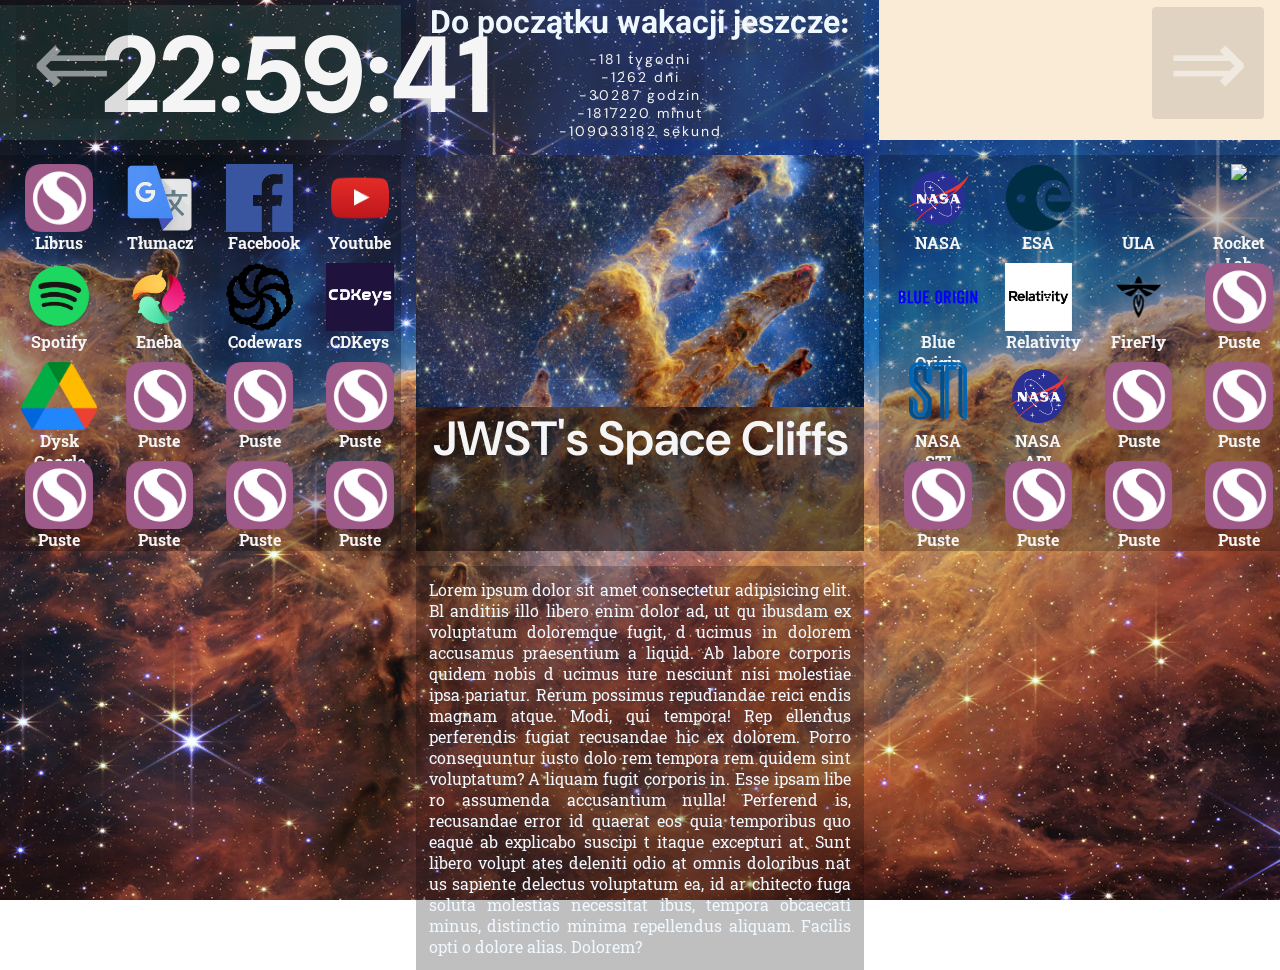
==== browserPage/index.html @ 017f933a "First publish" ====
<!DOCTYPE html>
<html>
    <head>
        <meta charset="utf8"> 
        <link rel="stylesheet"  href="styles.css">
        <link rel="stylesheet"  href="firstCart.css">
        <title>Nowa karta</title>
        <meta name="viewport" content="width=device-width, initial-scale=1.0">  
        <script src="app.js" defer></script>
        <link rel="preconnect" href="https://fonts.googleapis.com">
        <link rel="preconnect" href="https://fonts.gstatic.com" crossorigin>
        <link href="https://fonts.googleapis.com/css2?family=DM+Sans:ital,wght@0,400;1,700&family=Roboto+Slab&family=Vazirmatn&display=swap" rel="stylesheet">
    </head>
    <body onload="startTime(), holidayCounter()">
        <div class="carousel" data-carousel>
            <button class="carousel-button prev" data-carousel-button="prev">&#8656;</button>
            <button class="carousel-button next" data-carousel-button="next">&#8658;</button>
            <div data-slides>
                <div class="slide" data-active>
                    <div class="mainContainer">

                        <div class="apod">
                            <img class="imageItself" src="zdjecia/pillarsOfCreation.jpg">
                            <div class="apodTitle">JWST's Space Cliffs</div>
                        </div>

                        <div class="apodEXPL">
                            <div class="apodExplanation">Lorem ipsum dolor
                            sit amet consectetur adipisicing elit. Bl
                            anditiis illo libero enim dolor ad, ut qu
                            ibusdam ex voluptatum doloremque fugit, d
                            ucimus in dolorem accusamus praesentium a
                            liquid. Ab labore corporis quidem nobis d
                            ucimus iure nesciunt nisi molestiae ipsa 
                            pariatur. Rerum possimus repudiandae reici
                            endis magnam atque. Modi, qui tempora! Rep
                            ellendus perferendis fugiat recusandae hic
                             ex dolorem. Porro consequuntur iusto dolo
                             rem tempora rem quidem sint voluptatum? A
                             liquam fugit corporis in. Esse ipsam libe
                             ro assumenda accusantium nulla! Perferend
                             is, recusandae error id quaerat eos quia 
                             temporibus quo eaque ab explicabo suscipi
                             t itaque excepturi at. Sunt libero volupt
                             ates deleniti odio at omnis doloribus nat
                             us sapiente delectus voluptatum ea, id ar
                             chitecto fuga soluta molestias necessitat
                             ibus, tempora obcaecati minus, distinctio
                              minima repellendus aliquam. Facilis opti
                              o dolore alias. Dolorem?
                           </div>
                        </div>


                        <div class="holidays">
                            <h1 class="holidaysHeader">Do początku wakacji jeszcze:</h1>
                            <div id="holidayCounter">
                                <span class="holidayCounterDigits" id="weeksCounter"></span><br>
                                <span class="holidayCounterDigits" id="daysCounter"></span><br>
                                <span class="holidayCounterDigits" id="hoursCounter"></span><br>
                                <span class="holidayCounterDigits" id="minutesCounter"></span><br>
                                <span class="holidayCounterDigits" id="secondsCounter"></span><br>
                            </div>
                            
                        </div>
                        <div class="time">
                            <div class="clock"><h2 id="timeDisplay"></h2></div>
                        </div>
                        <div class="prawo"></div>
                        <div class="tabs">
                            <a class="tab" href="https://portal.librus.pl"><img class="iconImage"src="zdjecia/librusIcon.png"><h3>Librus</h3></a>
                            <a class="tab" href="https://translate.google.pl/?hl=pl"><img class="iconImage"src="zdjecia/googleTranslateIcon.png"><h3>Tłumacz</h3></a>
                            <a class="tab" href="https://www.facebook.com/"><img class="iconImage"src="zdjecia/facebookIcon.png"><h3>Facebook</h3></a>
                            <a class="tab" href="https://www.youtube.com/"><img class="iconImage"src="zdjecia/youtubeIcon.png"><h3>Youtube</h3></a>
                            <a class="tab" href="https://open.spotify.com/"><img class="iconImage"src="zdjecia/spotifyIcon.png"><h3>Spotify</h3></a>
                            <a class="tab" href="https://www.eneba.com/pl/"><img class="iconImage"src="zdjecia/enebaIcon.png"><h3>Eneba</h3></a>
                            <a class="tab" href="https://www.codewars.com/dashboard"><img class="iconImage"src="zdjecia/codewarsIcon.png"><h3>Codewars</h3></a>
                            <a class="tab" href="https://www.frontendmentor.io"><img class="iconImage"src="zdjecia/cdkeysIcon.png"><h3>CDKeys</h3></a>
                            <a class="tab" href="https://drive.google.com/drive/my-drive"><img class="iconImage"src="zdjecia/googleDriveIcon.png"><h3>Dysk Google</h3></a>
                            <a class="tab" href=""><img class="iconImage"src="zdjecia/librusIcon.png"><h3>Puste </h3></a>
                            <a class="tab" href=""><img class="iconImage"src="zdjecia/librusIcon.png"><h3>Puste</h3></a>
                            <a class="tab" href=""><img class="iconImage"src="zdjecia/librusIcon.png"><h3>Puste</h3></a>
                            <a class="tab" href=""><img class="iconImage"src="zdjecia/librusIcon.png"><h3>Puste</h3></a>
                            <a class="tab" href=""><img class="iconImage"src="zdjecia/librusIcon.png"><h3>Puste</h3></a>
                            <a class="tab" href=""><img class="iconImage"src="zdjecia/librusIcon.png"><h3>Puste</h3></a>
                            <a class="tab" href=""><img class="iconImage"src="zdjecia/librusIcon.png"><h3>Puste</h3></a>
                        </div>
                        
                        
                        <div class="spaceTabs">
                            <a class="tab" href="https://www.nasa.gov/"><img class="iconImage"src="zdjecia/nasaIcon.png"><h3>NASA</h3></a>
                            <a class="tab" href="https://www.esa.int/"><img class="iconImage"src="zdjecia/esaIcon.png"><h3>ESA</h3></a>
                            <a class="tab" href="https://www.ulalaunch.com/"><img class="iconImage"src="zdjecia/ULAIcon.png"><h3>ULA</h3></a>
                            <a class="tab" href="https://www.rocketlabusa.com/"><img class="iconImage"src=zdjecia/RocketLabIcon.png><h3>Rocket Lab</h3></a>
                            <a class="tab" href="https://www.blueorigin.com/"><img class="iconImage"src="zdjecia/blueOriginIcon.png"><h3>Blue Origin</h3></a>
                            <a class="tab" href="https://www.relativityspace.com/"><img class="iconImage"src="zdjecia/relativitySpaceIcon.png"><h3>Relativity</h3></a>
                            <a class="tab" href="https://firefly.com/"><img class="iconImage"src="zdjecia/fireflyIcon.png"><h3>FireFly</h3></a>
                            <a class="tab" href=""><img class="iconImage"src="zdjecia/librusIcon.png"><h3>Puste</h3></a>
                            <a class="tab" href="https://ntrs.nasa.gov"><img class="iconImage"src="zdjecia/stiIcon.png"><h3>NASA STI</h3></a>
                            <a class="tab" href="https://api.nasa.gov/"><img class="iconImage"src="zdjecia/nasaIcon.png"><h3>NASA API </h3></a>
                            <a class="tab" href=""><img class="iconImage"src="zdjecia/librusIcon.png"><h3>Puste</h3></a>
                            <a class="tab" href=""><img class="iconImage"src="zdjecia/librusIcon.png"><h3>Puste</h3></a>
                            <a class="tab" href=""><img class="iconImage"src="zdjecia/librusIcon.png"><h3>Puste</h3></a>
                            <a class="tab" href=""><img class="iconImage"src="zdjecia/librusIcon.png"><h3>Puste</h3></a>
                            <a class="tab" href=""><img class="iconImage"src="zdjecia/librusIcon.png"><h3>Puste</h3></a>
                            <a class="tab" href=""><img class="iconImage"src="zdjecia/librusIcon.png"><h3>Puste</h3></a>
                        </div>
                    </div>
                </div>












                <div class="slide">merkury</div>
                <div class="slide">wenus  </div>
                <div class="slide">ziemia </div>
            </div>
        </div>
    </body>
   
</html>
---- browserPage/styles.css ----
body, ul, a, h1,h2,h3,h4,h5,h6, li{
    margin:0;
    padding: 0;

}

body{
    font-size: 16px
}

#fonts{
    font-family: 'DM Sans', sans-serif;
    font-family: 'Roboto Slab', serif;
    font-family: 'Vazirmatn', sans-serif;
}
.carousel {
    width: 100vw;
    height: 100vh;
    position: relative;
  }
  
  
  
  .slide {
    position: absolute;
    inset: 0;
    opacity: 0;
    transition: 200ms opacity ease-in-out;
    transition-delay: 200ms;
    color: black;
  }
 
  .slide[data-active] {
    opacity: 1;
    z-index: 1;
    transition-delay: 0ms;
  }
  

  .carousel-button {
    position: absolute;
    z-index: 2;
    background: none;
    border: none;
    font-size: 6rem;
    top: 7%;
    transform: translateY(-50%);
    color: rgba(255, 255, 255, .5);
    cursor: pointer;
    border-radius: .25rem;
    padding: 0 1rem;
    background-color: rgba(0, 0, 0, .1);
  }
  
  .carousel-button:hover,
  .carousel-button:focus {
    color: white;
    background-color: rgba(0, 0, 0, .2);
  }
  
  .carousel-button:focus {
    outline: 1px solid black;
  }
  
  .carousel-button.prev {
    left: 1rem;
  }
  
  .carousel-button.next {
    right: 1rem;
  }
---- browserPage/firstCart.css ----
.mainContainer {
    width: 100vw;
    height: 100vh;
    background-color: #333;
    background-image: url(zdjecia/jwstSpaceCliffs.png);
    background-repeat:no-repeat;
    -webkit-background-size:cover;
    -moz-background-size:cover;
    -o-background-size:cover;
    background-size:cover;
    background-position:center center;
    display: grid; 
    grid-template-columns: 1fr 1fr 1fr; 
    grid-template-rows: 0.4fr 1.2fr 1.2fr; 
    gap: 15px 15px; 
    grid-template-areas: 
      "time holidays prawo"
      "tabs apod spaceTabs"
      ". apodEXPL ."; 
    }





.prawo { grid-area: prawo; }



.apod{
    grid-area: apod;
    display: flex;
    flex-direction: column;
}



.imageItself{
    width: 35vw;
    height: fit-content;
}
.apodTitle{
    background-color: rgba(0, 0, 0, 0.5);
    color: whitesmoke;
    flex-grow: 1;
    font-size: 3rem;
    font-family: 'DM Sans', sans-serif;
    font-weight: 600;
    text-align: center;

}
.apodExplanation{
    font-family:  'Roboto Slab', serif;
    color: aliceblue;
    text-align: justify;
    padding: 1vw;
    font-size: 1rem;
}
.clock{
    width: 20vw;
    height: 15vh;
    background-color: rgba(127, 255, 212, 0.1);
    font-size: 72px;
    font-family: 'DM Sans', sans-serif;
    align-self: flex-end;
    justify-self: flex-end;
    flex-grow: 1;
    color: whitesmoke;
}
#timeDisplay{
    margin-left: 8vw;
}
.time{
    grid-area: time;
    display: flex;

}

.prawo{
    background-color: antiquewhite;
}


.apodEXPL{
    grid-area: apodEXPL;
    background-color: rgba(0, 0, 0, 0.25);

}



.tabs{
    grid-area: tabs;
    background-color: rgba(0, 0, 0, 0.25);
    display: grid;
    grid-template-columns: 1fr 1fr 1fr 1fr ; 
    grid-template-rows: 1fr 1fr 1fr 1fr ;
    grid-template-areas: 
    "tab tab tab tab"
    "tab tab tab tab"
    "tab tab tab tab"
    "tab tab tab tab";
    height: auto;
    
    
}


.tab{
   
    width: 5vw;
    height: 7.5vh;
    border-radius: 20%;
    margin: 1vh 1vh 2.5vh 3vh;
    display: flex;
    flex-direction: column;
    text-decoration: none;
    font-family: 'Roboto Slab' ,sans-serif;
    position:relative;
}
.iconImage{
    align-self: center;
    justify-self: center;
    width: auto;
    height: inherit;
    position: fixed;
    overflow: hidden;

}
.tab h3{
    font-size: 16px;
    text-align: center;
    margin-top: 7.5vh;
    color:whitesmoke;
}

.holidays {
    background-color: rgba(68, 68, 68, 0.25);
    grid-area: holidays;
    text-align: center;
}

#holidayCounter{
    color: whitesmoke;


}



.holidayCounterDigits{
    font-size: 14px;
    font-family: 'DM Sans',"sans-serif";
    letter-spacing: 2px;


}


.holidaysHeader{
   font-family: 'Vazirmatn', sans-serif;
    color: aliceblue;
}



.spaceTabs{
    grid-area: spaceTabs;
    background-color: rgb(0, 0, 0, 0.25);
    display: grid;
    grid-template-columns: 1fr 1fr 1fr 1fr ; 
    grid-template-rows: 1fr 1fr 1fr 1fr ;
    grid-template-areas: 
    "tab tab tab tab"
    "tab tab tab tab"
    "tab tab tab tab"
    "tab tab tab tab";
    height: auto;
}
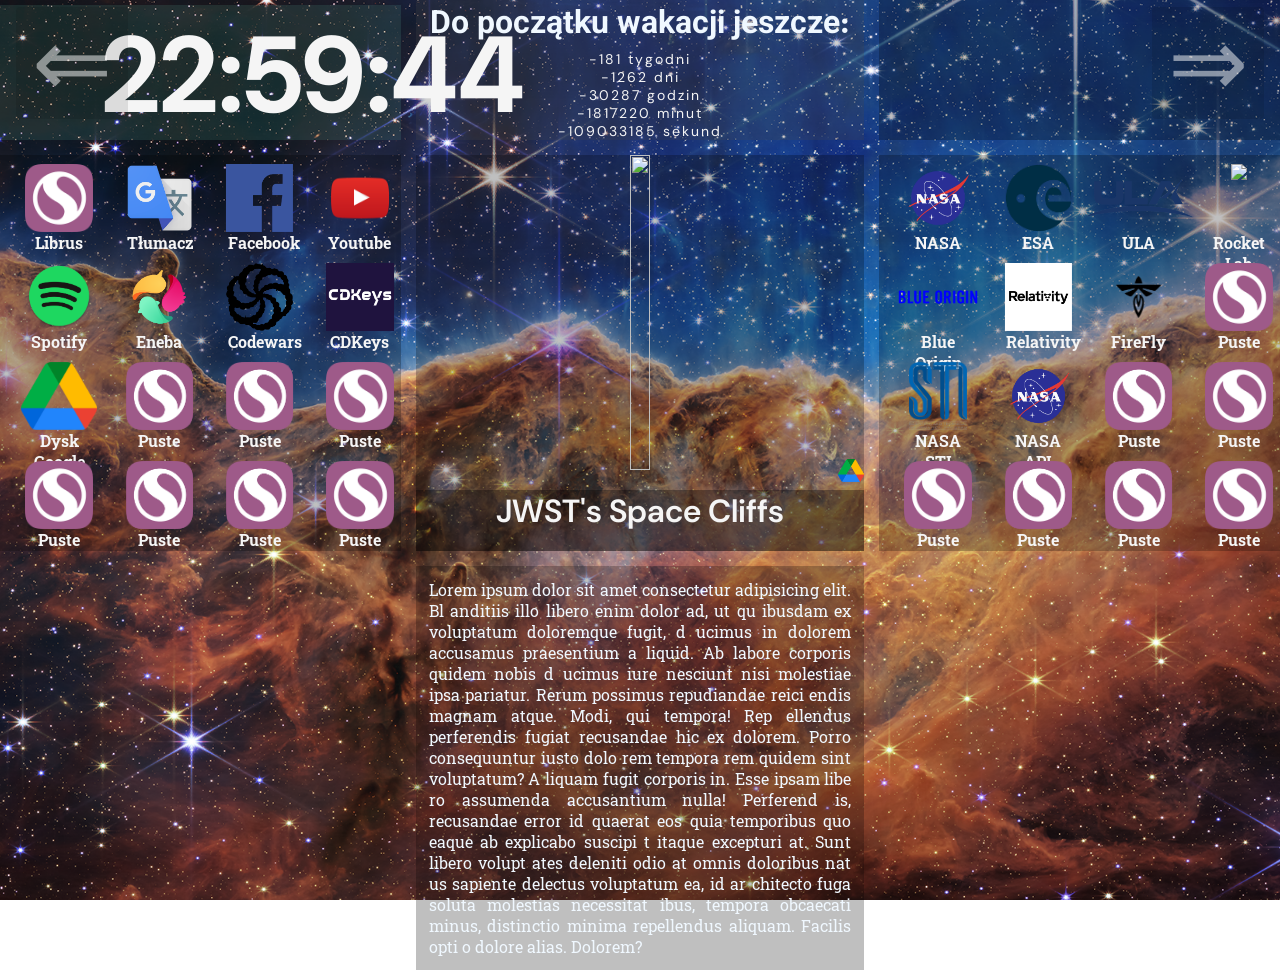
==== commit 62c3036e: "Add files via upload" ====
--- a/browserPage/index.html
+++ b/browserPage/index.html
@@ -1,129 +1,132 @@
-<!DOCTYPE html>
-<html>
-    <head>
-        <meta charset="utf8"> 
-        <link rel="stylesheet"  href="styles.css">
-        <link rel="stylesheet"  href="firstCart.css">
-        <title>Nowa karta</title>
-        <meta name="viewport" content="width=device-width, initial-scale=1.0">  
-        <script src="app.js" defer></script>
-        <link rel="preconnect" href="https://fonts.googleapis.com">
-        <link rel="preconnect" href="https://fonts.gstatic.com" crossorigin>
-        <link href="https://fonts.googleapis.com/css2?family=DM+Sans:ital,wght@0,400;1,700&family=Roboto+Slab&family=Vazirmatn&display=swap" rel="stylesheet">
-    </head>
-    <body onload="startTime(), holidayCounter()">
-        <div class="carousel" data-carousel>
-            <button class="carousel-button prev" data-carousel-button="prev">&#8656;</button>
-            <button class="carousel-button next" data-carousel-button="next">&#8658;</button>
-            <div data-slides>
-                <div class="slide" data-active>
-                    <div class="mainContainer">
-
-                        <div class="apod">
-                            <img class="imageItself" src="zdjecia/pillarsOfCreation.jpg">
-                            <div class="apodTitle">JWST's Space Cliffs</div>
-                        </div>
-
-                        <div class="apodEXPL">
-                            <div class="apodExplanation">Lorem ipsum dolor
-                            sit amet consectetur adipisicing elit. Bl
-                            anditiis illo libero enim dolor ad, ut qu
-                            ibusdam ex voluptatum doloremque fugit, d
-                            ucimus in dolorem accusamus praesentium a
-                            liquid. Ab labore corporis quidem nobis d
-                            ucimus iure nesciunt nisi molestiae ipsa 
-                            pariatur. Rerum possimus repudiandae reici
-                            endis magnam atque. Modi, qui tempora! Rep
-                            ellendus perferendis fugiat recusandae hic
-                             ex dolorem. Porro consequuntur iusto dolo
-                             rem tempora rem quidem sint voluptatum? A
-                             liquam fugit corporis in. Esse ipsam libe
-                             ro assumenda accusantium nulla! Perferend
-                             is, recusandae error id quaerat eos quia 
-                             temporibus quo eaque ab explicabo suscipi
-                             t itaque excepturi at. Sunt libero volupt
-                             ates deleniti odio at omnis doloribus nat
-                             us sapiente delectus voluptatum ea, id ar
-                             chitecto fuga soluta molestias necessitat
-                             ibus, tempora obcaecati minus, distinctio
-                              minima repellendus aliquam. Facilis opti
-                              o dolore alias. Dolorem?
-                           </div>
-                        </div>
-
-
-                        <div class="holidays">
-                            <h1 class="holidaysHeader">Do początku wakacji jeszcze:</h1>
-                            <div id="holidayCounter">
-                                <span class="holidayCounterDigits" id="weeksCounter"></span><br>
-                                <span class="holidayCounterDigits" id="daysCounter"></span><br>
-                                <span class="holidayCounterDigits" id="hoursCounter"></span><br>
-                                <span class="holidayCounterDigits" id="minutesCounter"></span><br>
-                                <span class="holidayCounterDigits" id="secondsCounter"></span><br>
-                            </div>
-                            
-                        </div>
-                        <div class="time">
-                            <div class="clock"><h2 id="timeDisplay"></h2></div>
-                        </div>
-                        <div class="prawo"></div>
-                        <div class="tabs">
-                            <a class="tab" href="https://portal.librus.pl"><img class="iconImage"src="zdjecia/librusIcon.png"><h3>Librus</h3></a>
-                            <a class="tab" href="https://translate.google.pl/?hl=pl"><img class="iconImage"src="zdjecia/googleTranslateIcon.png"><h3>Tłumacz</h3></a>
-                            <a class="tab" href="https://www.facebook.com/"><img class="iconImage"src="zdjecia/facebookIcon.png"><h3>Facebook</h3></a>
-                            <a class="tab" href="https://www.youtube.com/"><img class="iconImage"src="zdjecia/youtubeIcon.png"><h3>Youtube</h3></a>
-                            <a class="tab" href="https://open.spotify.com/"><img class="iconImage"src="zdjecia/spotifyIcon.png"><h3>Spotify</h3></a>
-                            <a class="tab" href="https://www.eneba.com/pl/"><img class="iconImage"src="zdjecia/enebaIcon.png"><h3>Eneba</h3></a>
-                            <a class="tab" href="https://www.codewars.com/dashboard"><img class="iconImage"src="zdjecia/codewarsIcon.png"><h3>Codewars</h3></a>
-                            <a class="tab" href="https://www.frontendmentor.io"><img class="iconImage"src="zdjecia/cdkeysIcon.png"><h3>CDKeys</h3></a>
-                            <a class="tab" href="https://drive.google.com/drive/my-drive"><img class="iconImage"src="zdjecia/googleDriveIcon.png"><h3>Dysk Google</h3></a>
-                            <a class="tab" href=""><img class="iconImage"src="zdjecia/librusIcon.png"><h3>Puste </h3></a>
-                            <a class="tab" href=""><img class="iconImage"src="zdjecia/librusIcon.png"><h3>Puste</h3></a>
-                            <a class="tab" href=""><img class="iconImage"src="zdjecia/librusIcon.png"><h3>Puste</h3></a>
-                            <a class="tab" href=""><img class="iconImage"src="zdjecia/librusIcon.png"><h3>Puste</h3></a>
-                            <a class="tab" href=""><img class="iconImage"src="zdjecia/librusIcon.png"><h3>Puste</h3></a>
-                            <a class="tab" href=""><img class="iconImage"src="zdjecia/librusIcon.png"><h3>Puste</h3></a>
-                            <a class="tab" href=""><img class="iconImage"src="zdjecia/librusIcon.png"><h3>Puste</h3></a>
-                        </div>
-                        
-                        
-                        <div class="spaceTabs">
-                            <a class="tab" href="https://www.nasa.gov/"><img class="iconImage"src="zdjecia/nasaIcon.png"><h3>NASA</h3></a>
-                            <a class="tab" href="https://www.esa.int/"><img class="iconImage"src="zdjecia/esaIcon.png"><h3>ESA</h3></a>
-                            <a class="tab" href="https://www.ulalaunch.com/"><img class="iconImage"src="zdjecia/ULAIcon.png"><h3>ULA</h3></a>
-                            <a class="tab" href="https://www.rocketlabusa.com/"><img class="iconImage"src=zdjecia/RocketLabIcon.png><h3>Rocket Lab</h3></a>
-                            <a class="tab" href="https://www.blueorigin.com/"><img class="iconImage"src="zdjecia/blueOriginIcon.png"><h3>Blue Origin</h3></a>
-                            <a class="tab" href="https://www.relativityspace.com/"><img class="iconImage"src="zdjecia/relativitySpaceIcon.png"><h3>Relativity</h3></a>
-                            <a class="tab" href="https://firefly.com/"><img class="iconImage"src="zdjecia/fireflyIcon.png"><h3>FireFly</h3></a>
-                            <a class="tab" href=""><img class="iconImage"src="zdjecia/librusIcon.png"><h3>Puste</h3></a>
-                            <a class="tab" href="https://ntrs.nasa.gov"><img class="iconImage"src="zdjecia/stiIcon.png"><h3>NASA STI</h3></a>
-                            <a class="tab" href="https://api.nasa.gov/"><img class="iconImage"src="zdjecia/nasaIcon.png"><h3>NASA API </h3></a>
-                            <a class="tab" href=""><img class="iconImage"src="zdjecia/librusIcon.png"><h3>Puste</h3></a>
-                            <a class="tab" href=""><img class="iconImage"src="zdjecia/librusIcon.png"><h3>Puste</h3></a>
-                            <a class="tab" href=""><img class="iconImage"src="zdjecia/librusIcon.png"><h3>Puste</h3></a>
-                            <a class="tab" href=""><img class="iconImage"src="zdjecia/librusIcon.png"><h3>Puste</h3></a>
-                            <a class="tab" href=""><img class="iconImage"src="zdjecia/librusIcon.png"><h3>Puste</h3></a>
-                            <a class="tab" href=""><img class="iconImage"src="zdjecia/librusIcon.png"><h3>Puste</h3></a>
-                        </div>
-                    </div>
-                </div>
-
-
-
-
-
-
-
-
-
-
-
-
-                <div class="slide">merkury</div>
-                <div class="slide">wenus  </div>
-                <div class="slide">ziemia </div>
-            </div>
-        </div>
-    </body>
-   
-</html> 
+<!DOCTYPE html>
+<html>
+    <head>
+        <meta charset="utf8"> 
+        <link rel="stylesheet"  href="styles.css">
+        <link rel="stylesheet"  href="firstCart.css">
+        <title>Nowa karta</title>
+        <meta name="viewport" content="width=device-width, initial-scale=1.0">  
+        <script src="app.js" defer></script>
+        <link rel="preconnect" href="https://fonts.googleapis.com">
+        <link rel="preconnect" href="https://fonts.gstatic.com" crossorigin>
+        <link href="https://fonts.googleapis.com/css2?family=DM+Sans:ital,wght@0,400;1,700&family=Roboto+Slab&family=Vazirmatn&display=swap" rel="stylesheet">
+    </head>
+    <body onload="startTime(), holidayCounter()">
+        <div class="carousel" data-carousel>
+            <button class="carousel-button prev" data-carousel-button="prev">&#8656;</button>
+            <button class="carousel-button next" data-carousel-button="next">&#8658;</button>
+            <div data-slides>
+                <div class="slide" data-active>
+                    <div class="mainContainer">
+                        <div id="apodClosing">X</div>
+                        <div class="apod">
+                            <div id="imageItself" ><img id="APODimage" src="https://apod.nasa.gov/apod/image/2212/M16Pillar_WebbOzsarac_1668.jpg"></div>
+                            <div id="apodEnlarger"><img src="zdjecia/googleDriveIcon.png" class="enlargingIcon"> </div>
+                            <div id="apodTitle">JWST's Space Cliffs</div>
+                        </div>
+
+                        <div class="apodEXPL">
+                            <div id="apodExplanation">Lorem ipsum dolor
+                            sit amet consectetur adipisicing elit. Bl
+                            anditiis illo libero enim dolor ad, ut qu
+                            ibusdam ex voluptatum doloremque fugit, d
+                            ucimus in dolorem accusamus praesentium a
+                            liquid. Ab labore corporis quidem nobis d
+                            ucimus iure nesciunt nisi molestiae ipsa 
+                            pariatur. Rerum possimus repudiandae reici
+                            endis magnam atque. Modi, qui tempora! Rep
+                            ellendus perferendis fugiat recusandae hic
+                             ex dolorem. Porro consequuntur iusto dolo
+                             rem tempora rem quidem sint voluptatum? A
+                             liquam fugit corporis in. Esse ipsam libe
+                             ro assumenda accusantium nulla! Perferend
+                             is, recusandae error id quaerat eos quia 
+                             temporibus quo eaque ab explicabo suscipi
+                             t itaque excepturi at. Sunt libero volupt
+                             ates deleniti odio at omnis doloribus nat
+                             us sapiente delectus voluptatum ea, id ar
+                             chitecto fuga soluta molestias necessitat
+                             ibus, tempora obcaecati minus, distinctio
+                              minima repellendus aliquam. Facilis opti
+                              o dolore alias. Dolorem?
+                           </div>
+                        </div>
+
+
+                        <div class="holidays">
+                            <h1 class="holidaysHeader">Do początku wakacji jeszcze:</h1>
+                            <div id="holidayCounter">
+                                <span class="holidayCounterDigits" id="weeksCounter"></span><br>
+                                <span class="holidayCounterDigits" id="daysCounter"></span><br>
+                                <span class="holidayCounterDigits" id="hoursCounter"></span><br>
+                                <span class="holidayCounterDigits" id="minutesCounter"></span><br>
+                                <span class="holidayCounterDigits" id="secondsCounter"></span><br>
+                            </div>
+                            
+                        </div>
+                        <div class="time">
+                            <div class="clock"><h2 id="timeDisplay"></h2></div>
+                        </div>
+                        <div class="prawo">
+                            
+                        </div>
+                        <div class="tabs">
+                            <a class="tab" href="https://portal.librus.pl"><img class="iconImage"src="zdjecia/librusIcon.png"><h3>Librus</h3></a>
+                            <a class="tab" href="https://translate.google.pl/?hl=pl"><img class="iconImage"src="zdjecia/googleTranslateIcon.png"><h3>Tłumacz</h3></a>
+                            <a class="tab" href="https://www.facebook.com/"><img class="iconImage"src="zdjecia/facebookIcon.png"><h3>Facebook</h3></a>
+                            <a class="tab" href="https://www.youtube.com/"><img class="iconImage"src="zdjecia/youtubeIcon.png"><h3>Youtube</h3></a>
+                            <a class="tab" href="https://open.spotify.com/"><img class="iconImage"src="zdjecia/spotifyIcon.png"><h3>Spotify</h3></a>
+                            <a class="tab" href="https://www.eneba.com/pl/"><img class="iconImage"src="zdjecia/enebaIcon.png"><h3>Eneba</h3></a>
+                            <a class="tab" href="https://www.codewars.com/dashboard"><img class="iconImage"src="zdjecia/codewarsIcon.png"><h3>Codewars</h3></a>
+                            <a class="tab" href="https://www.frontendmentor.io"><img class="iconImage"src="zdjecia/cdkeysIcon.png"><h3>CDKeys</h3></a>
+                            <a class="tab" href="https://drive.google.com/drive/my-drive"><img class="iconImage"src="zdjecia/googleDriveIcon.png"><h3>Dysk Google</h3></a>
+                            <a class="tab" href=""><img class="iconImage"src="zdjecia/librusIcon.png"><h3>Puste </h3></a>
+                            <a class="tab" href=""><img class="iconImage"src="zdjecia/librusIcon.png"><h3>Puste</h3></a>
+                            <a class="tab" href=""><img class="iconImage"src="zdjecia/librusIcon.png"><h3>Puste</h3></a>
+                            <a class="tab" href=""><img class="iconImage"src="zdjecia/librusIcon.png"><h3>Puste</h3></a>
+                            <a class="tab" href=""><img class="iconImage"src="zdjecia/librusIcon.png"><h3>Puste</h3></a>
+                            <a class="tab" href=""><img class="iconImage"src="zdjecia/librusIcon.png"><h3>Puste</h3></a>
+                            <a class="tab" href=""><img class="iconImage"src="zdjecia/librusIcon.png"><h3>Puste</h3></a>
+                        </div>
+                        
+                        
+                        <div class="spaceTabs">
+                            <a class="tab" href="https://www.nasa.gov/"><img class="iconImage"src="zdjecia/nasaIcon.png"><h3>NASA</h3></a>
+                            <a class="tab" href="https://www.esa.int/"><img class="iconImage"src="zdjecia/esaIcon.png"><h3>ESA</h3></a>
+                            <a class="tab" href="https://www.ulalaunch.com/"><img class="iconImage"src="zdjecia/ULAIcon.png"><h3>ULA</h3></a>
+                            <a class="tab" href="https://www.rocketlabusa.com/"><img class="iconImage"src=zdjecia/RocketLabIcon.png><h3>Rocket Lab</h3></a>
+                            <a class="tab" href="https://www.blueorigin.com/"><img class="iconImage"src="zdjecia/blueOriginIcon.png"><h3>Blue Origin</h3></a>
+                            <a class="tab" href="https://www.relativityspace.com/"><img class="iconImage"src="zdjecia/relativitySpaceIcon.png"><h3>Relativity</h3></a>
+                            <a class="tab" href="https://firefly.com/"><img class="iconImage"src="zdjecia/fireflyIcon.png"><h3>FireFly</h3></a>
+                            <a class="tab" href=""><img class="iconImage"src="zdjecia/librusIcon.png"><h3>Puste</h3></a>
+                            <a class="tab" href="https://ntrs.nasa.gov"><img class="iconImage"src="zdjecia/stiIcon.png"><h3>NASA STI</h3></a>
+                            <a class="tab" href="https://api.nasa.gov/"><img class="iconImage"src="zdjecia/nasaIcon.png"><h3>NASA API </h3></a>
+                            <a class="tab" href=""><img class="iconImage"src="zdjecia/librusIcon.png"><h3>Puste</h3></a>
+                            <a class="tab" href=""><img class="iconImage"src="zdjecia/librusIcon.png"><h3>Puste</h3></a>
+                            <a class="tab" href=""><img class="iconImage"src="zdjecia/librusIcon.png"><h3>Puste</h3></a>
+                            <a class="tab" href=""><img class="iconImage"src="zdjecia/librusIcon.png"><h3>Puste</h3></a>
+                            <a class="tab" href=""><img class="iconImage"src="zdjecia/librusIcon.png"><h3>Puste</h3></a>
+                            <a class="tab" href=""><img class="iconImage"src="zdjecia/librusIcon.png"><h3>Puste</h3></a>
+                        </div>
+                    </div>
+                </div>
+
+
+
+
+
+
+
+
+
+
+
+
+                <div class="slide">merkury</div>
+                <div class="slide">wenus  </div>
+                <div class="slide">ziemia </div>
+            </div>
+        </div>
+    </body>
+   
+</html> 
--- a/browserPage/styles.css
+++ b/browserPage/styles.css
@@ -1,71 +1,71 @@
-body, ul, a, h1,h2,h3,h4,h5,h6, li{
-    margin:0;
-    padding: 0;
-
-}
-
-body{
-    font-size: 16px
-}
-
-#fonts{
-    font-family: 'DM Sans', sans-serif;
-    font-family: 'Roboto Slab', serif;
-    font-family: 'Vazirmatn', sans-serif;
-}
-.carousel {
-    width: 100vw;
-    height: 100vh;
-    position: relative;
-  }
-  
-  
-  
-  .slide {
-    position: absolute;
-    inset: 0;
-    opacity: 0;
-    transition: 200ms opacity ease-in-out;
-    transition-delay: 200ms;
-    color: black;
-  }
- 
-  .slide[data-active] {
-    opacity: 1;
-    z-index: 1;
-    transition-delay: 0ms;
-  }
-  
-
-  .carousel-button {
-    position: absolute;
-    z-index: 2;
-    background: none;
-    border: none;
-    font-size: 6rem;
-    top: 7%;
-    transform: translateY(-50%);
-    color: rgba(255, 255, 255, .5);
-    cursor: pointer;
-    border-radius: .25rem;
-    padding: 0 1rem;
-    background-color: rgba(0, 0, 0, .1);
-  }
-  
-  .carousel-button:hover,
-  .carousel-button:focus {
-    color: white;
-    background-color: rgba(0, 0, 0, .2);
-  }
-  
-  .carousel-button:focus {
-    outline: 1px solid black;
-  }
-  
-  .carousel-button.prev {
-    left: 1rem;
-  }
-  
-  .carousel-button.next {
-    right: 1rem;
+body, ul, a, h1,h2,h3,h4,h5,h6, li{
+    margin:0;
+    padding: 0;
+
+}
+
+body{
+    font-size: 16px
+}
+
+#fonts{
+    font-family: 'DM Sans', sans-serif;
+    font-family: 'Roboto Slab', serif;
+    font-family: 'Vazirmatn', sans-serif;
+}
+.carousel {
+    width: 100vw;
+    height: 100vh;
+    position: relative;
+  }
+  
+  
+  
+  .slide {
+    position: absolute;
+    inset: 0;
+    opacity: 0;
+    transition: 200ms opacity ease-in-out;
+    transition-delay: 200ms;
+    color: black;
+  }
+ 
+  .slide[data-active] {
+    opacity: 1;
+    z-index: 1;
+    transition-delay: 0ms;
+  }
+  
+
+  .carousel-button {
+    position: absolute;
+    z-index: 2;
+    background: none;
+    border: none;
+    font-size: 6rem;
+    top: 7%;
+    transform: translateY(-50%);
+    color: rgba(255, 255, 255, .5);
+    cursor: pointer;
+    border-radius: .25rem;
+    padding: 0 1rem;
+    background-color: rgba(0, 0, 0, .1);
+  }
+  
+  .carousel-button:hover,
+  .carousel-button:focus {
+    color: white;
+    background-color: rgba(0, 0, 0, .2);
+  }
+  
+  .carousel-button:focus {
+    outline: 1px solid black;
+  }
+  
+  .carousel-button.prev {
+    left: 1rem;
+  }
+  
+  .carousel-button.next {
+    right: 1rem;
   }
--- a/browserPage/firstCart.css
+++ b/browserPage/firstCart.css
@@ -1,179 +1,230 @@
-.mainContainer {
-    width: 100vw;
-    height: 100vh;
-    background-color: #333;
-    background-image: url(zdjecia/jwstSpaceCliffs.png);
-    background-repeat:no-repeat;
-    -webkit-background-size:cover;
-    -moz-background-size:cover;
-    -o-background-size:cover;
-    background-size:cover;
-    background-position:center center;
-    display: grid; 
-    grid-template-columns: 1fr 1fr 1fr; 
-    grid-template-rows: 0.4fr 1.2fr 1.2fr; 
-    gap: 15px 15px; 
-    grid-template-areas: 
-      "time holidays prawo"
-      "tabs apod spaceTabs"
-      ". apodEXPL ."; 
-    }
-
-
-
-
-
-.prawo { grid-area: prawo; }
-
-
-
-.apod{
-    grid-area: apod;
-    display: flex;
-    flex-direction: column;
-}
-
-
-
-.imageItself{
-    width: 35vw;
-    height: fit-content;
-}
-.apodTitle{
-    background-color: rgba(0, 0, 0, 0.5);
-    color: whitesmoke;
-    flex-grow: 1;
-    font-size: 3rem;
-    font-family: 'DM Sans', sans-serif;
-    font-weight: 600;
-    text-align: center;
-
-}
-.apodExplanation{
-    font-family:  'Roboto Slab', serif;
-    color: aliceblue;
-    text-align: justify;
-    padding: 1vw;
-    font-size: 1rem;
-}
-.clock{
-    width: 20vw;
-    height: 15vh;
-    background-color: rgba(127, 255, 212, 0.1);
-    font-size: 72px;
-    font-family: 'DM Sans', sans-serif;
-    align-self: flex-end;
-    justify-self: flex-end;
-    flex-grow: 1;
-    color: whitesmoke;
-}
-#timeDisplay{
-    margin-left: 8vw;
-}
-.time{
-    grid-area: time;
-    display: flex;
-
-}
-
-.prawo{
-    background-color: antiquewhite;
-}
-
-
-.apodEXPL{
-    grid-area: apodEXPL;
-    background-color: rgba(0, 0, 0, 0.25);
-
-}
-
-
-
-.tabs{
-    grid-area: tabs;
-    background-color: rgba(0, 0, 0, 0.25);
-    display: grid;
-    grid-template-columns: 1fr 1fr 1fr 1fr ; 
-    grid-template-rows: 1fr 1fr 1fr 1fr ;
-    grid-template-areas: 
-    "tab tab tab tab"
-    "tab tab tab tab"
-    "tab tab tab tab"
-    "tab tab tab tab";
-    height: auto;
-    
-    
-}
-
-
-.tab{
-   
-    width: 5vw;
-    height: 7.5vh;
-    border-radius: 20%;
-    margin: 1vh 1vh 2.5vh 3vh;
-    display: flex;
-    flex-direction: column;
-    text-decoration: none;
-    font-family: 'Roboto Slab' ,sans-serif;
-    position:relative;
-}
-.iconImage{
-    align-self: center;
-    justify-self: center;
-    width: auto;
-    height: inherit;
-    position: fixed;
-    overflow: hidden;
-
-}
-.tab h3{
-    font-size: 16px;
-    text-align: center;
-    margin-top: 7.5vh;
-    color:whitesmoke;
-}
-
-.holidays {
-    background-color: rgba(68, 68, 68, 0.25);
-    grid-area: holidays;
-    text-align: center;
-}
-
-#holidayCounter{
-    color: whitesmoke;
-
-
-}
-
-
-
-.holidayCounterDigits{
-    font-size: 14px;
-    font-family: 'DM Sans',"sans-serif";
-    letter-spacing: 2px;
-
-
-}
-
-
-.holidaysHeader{
-   font-family: 'Vazirmatn', sans-serif;
-    color: aliceblue;
-}
-
-
-
-.spaceTabs{
-    grid-area: spaceTabs;
-    background-color: rgb(0, 0, 0, 0.25);
-    display: grid;
-    grid-template-columns: 1fr 1fr 1fr 1fr ; 
-    grid-template-rows: 1fr 1fr 1fr 1fr ;
-    grid-template-areas: 
-    "tab tab tab tab"
-    "tab tab tab tab"
-    "tab tab tab tab"
-    "tab tab tab tab";
-    height: auto;
-}+.mainContainer {
+    width: 100vw;
+    height: 100vh;
+    background-color: #333;
+    background-image: url(zdjecia/jwstSpaceCliffs.png);
+    background-repeat:no-repeat;
+    -webkit-background-size:cover;
+    -moz-background-size:cover;
+    -o-background-size:cover;
+    background-size:cover;
+    background-position:center center;
+    display: grid; 
+    grid-template-columns: 1fr 1fr 1fr; 
+    grid-template-rows: 0.4fr 1.2fr 1.2fr; 
+    gap: 15px 15px; 
+    grid-template-areas: 
+      "time holidays prawo"
+      "tabs apod spaceTabs"
+      ". apodEXPL ."; 
+    }
+
+
+
+
+
+.prawo{ 
+    grid-area: prawo; 
+    display: flex;
+    background-color: rgba(0, 0, 0, 0.25);
+}
+
+#apodCaller{
+    width: 10vw;
+    height: 10vh;
+    align-self: center;
+    margin-left: 10vw;
+    
+}
+
+
+.apod{
+    grid-area: apod;
+    display: flex;
+    flex-direction: column;
+}
+
+
+
+#imageItself{
+    width: 35vw;
+    height:fit-content ;
+    flex-grow: 1;
+    display: flex;
+    background-color: rgba(0, 0, 0, 0.25);
+    flex-direction: column;
+} 
+
+#APODimage{
+    width: fit-content;
+    height: 35vh;
+    align-self: center;
+    justify-self: center;
+    flex-grow: 1;
+
+}
+
+#apodEnlarger{
+   position: fixed;
+   bottom: 46vh;
+   align-self: flex-end;
+   cursor: pointer; 
+}
+
+#apodClosing{
+    display: none;
+    position: fixed;
+    color: whitesmoke;
+    font-size: 80px;
+    z-index: 25;
+    cursor: pointer;
+    padding: 0 2vw 0 2vw;
+    right: 10vw;
+    font-family: 'Vazirmatn', sans-serif;
+    background-color: rgba(0, 0, 0, 0.25);
+}
+
+.enlargingIcon{
+    width: 2vw;
+    height: fit-content;
+}
+
+#apodTitle{
+    background-color: rgba(0, 0, 0, 0.5);
+    color: whitesmoke;
+    font-size: 2rem;
+    flex-grow: 1;
+    font-family: 'DM Sans', sans-serif;
+    font-weight: 600;
+    text-align: center;
+    height: fit-content;
+}
+
+#apodExplanation{
+    font-family:  'Roboto Slab', serif;
+    color: aliceblue;
+    text-align: justify;
+    padding: 1vw;
+    font-size: 1rem;
+}
+
+.clock{
+    width: 20vw;
+    height: 15vh;
+    background-color: rgba(127, 255, 212, 0.1);
+    font-size: 72px;
+    font-family: 'DM Sans', sans-serif;
+    align-self: flex-end;
+    justify-self: flex-end;
+    flex-grow: 1;
+    color: whitesmoke;
+}
+#timeDisplay{
+    margin-left: 8vw;
+}
+.time{
+    grid-area: time;
+    display: flex;
+
+}
+
+
+.apodEXPL{
+    grid-area: apodEXPL;
+    background-color: rgba(0, 0, 0, 0.25);
+
+}
+
+
+
+.tabs{
+    grid-area: tabs;
+    background-color: rgba(0, 0, 0, 0.25);
+    display: grid;
+    grid-template-columns: 1fr 1fr 1fr 1fr ; 
+    grid-template-rows: 1fr 1fr 1fr 1fr ;
+    grid-template-areas: 
+    "tab tab tab tab"
+    "tab tab tab tab"
+    "tab tab tab tab"
+    "tab tab tab tab";
+    height: auto;
+    
+    
+}
+
+
+.tab{
+   
+    width: 5vw;
+    height: 7.5vh;
+    border-radius: 20%;
+    margin: 1vh 1vh 2.5vh 3vh;
+    display: flex;
+    flex-direction: column;
+    text-decoration: none;
+    font-family: 'Roboto Slab' ,sans-serif;
+    position:relative;
+}
+.iconImage{
+    align-self: center;
+    justify-self: center;
+    width: auto;
+    height: inherit;
+    position: fixed;
+    overflow: hidden;
+
+}
+.tab h3{
+    font-size: 16px;
+    text-align: center;
+    margin-top: 7.5vh;
+    color:whitesmoke;
+}
+
+.holidays {
+    background-color: rgba(68, 68, 68, 0.25);
+    grid-area: holidays;
+    text-align: center;
+}
+
+#holidayCounter{
+    color: whitesmoke;
+
+
+}
+
+
+
+.holidayCounterDigits{
+    font-size: 14px;
+    font-family: 'DM Sans',"sans-serif";
+    letter-spacing: 2px;
+
+
+}
+
+
+.holidaysHeader{
+   font-family: 'Vazirmatn', sans-serif;
+    color: aliceblue;
+}
+
+
+
+.spaceTabs{
+    grid-area: spaceTabs;
+    background-color: rgb(0, 0, 0, 0.25);
+    display: grid;
+    grid-template-columns: 1fr 1fr 1fr 1fr ; 
+    grid-template-rows: 1fr 1fr 1fr 1fr ;
+    grid-template-areas: 
+    "tab tab tab tab"
+    "tab tab tab tab"
+    "tab tab tab tab"
+    "tab tab tab tab";
+    height: auto;
+}
+
+
+
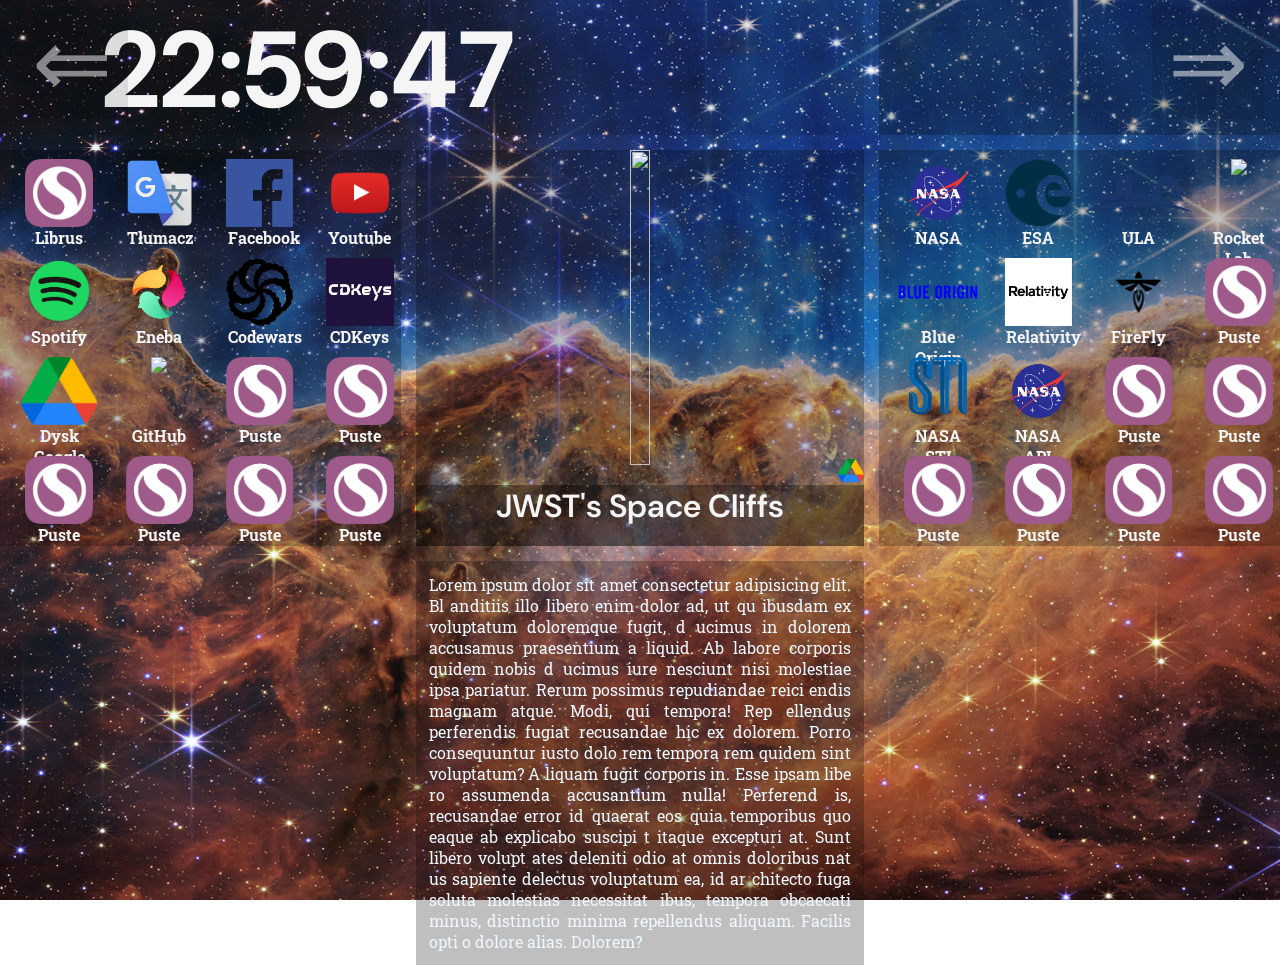
==== commit a23e288d: "Add files via upload" ====
--- a/browserPage/index.html
+++ b/browserPage/index.html
@@ -11,7 +11,7 @@
         <link rel="preconnect" href="https://fonts.gstatic.com" crossorigin>
         <link href="https://fonts.googleapis.com/css2?family=DM+Sans:ital,wght@0,400;1,700&family=Roboto+Slab&family=Vazirmatn&display=swap" rel="stylesheet">
     </head>
-    <body onload="startTime(), holidayCounter()">
+    <body onload="startTime(),  apodAPI()">
         <div class="carousel" data-carousel>
             <button class="carousel-button prev" data-carousel-button="prev">&#8656;</button>
             <button class="carousel-button next" data-carousel-button="next">&#8658;</button>
@@ -54,7 +54,7 @@
 
 
                         <div class="holidays">
-                            <h1 class="holidaysHeader">Do początku wakacji jeszcze:</h1>
+                            <!--<h1 class="holidaysHeader">Do początku wakacji jeszcze:</h1>
                             <div id="holidayCounter">
                                 <span class="holidayCounterDigits" id="weeksCounter"></span><br>
                                 <span class="holidayCounterDigits" id="daysCounter"></span><br>
@@ -62,7 +62,7 @@
                                 <span class="holidayCounterDigits" id="minutesCounter"></span><br>
                                 <span class="holidayCounterDigits" id="secondsCounter"></span><br>
                             </div>
-                            
+                        -->
                         </div>
                         <div class="time">
                             <div class="clock"><h2 id="timeDisplay"></h2></div>
@@ -80,7 +80,7 @@
                             <a class="tab" href="https://www.codewars.com/dashboard"><img class="iconImage"src="zdjecia/codewarsIcon.png"><h3>Codewars</h3></a>
                             <a class="tab" href="https://www.frontendmentor.io"><img class="iconImage"src="zdjecia/cdkeysIcon.png"><h3>CDKeys</h3></a>
                             <a class="tab" href="https://drive.google.com/drive/my-drive"><img class="iconImage"src="zdjecia/googleDriveIcon.png"><h3>Dysk Google</h3></a>
-                            <a class="tab" href=""><img class="iconImage"src="zdjecia/librusIcon.png"><h3>Puste </h3></a>
+                            <a class="tab" href="https://github.com/"><img class="iconImage"src="zdjecia/githubIcon.png"><h3>GitHub </h3></a>
                             <a class="tab" href=""><img class="iconImage"src="zdjecia/librusIcon.png"><h3>Puste</h3></a>
                             <a class="tab" href=""><img class="iconImage"src="zdjecia/librusIcon.png"><h3>Puste</h3></a>
                             <a class="tab" href=""><img class="iconImage"src="zdjecia/librusIcon.png"><h3>Puste</h3></a>
--- a/browserPage/firstCart.css
+++ b/browserPage/firstCart.css
@@ -69,6 +69,8 @@
    bottom: 46vh;
    align-self: flex-end;
    cursor: pointer; 
+   transition:width, height ease-in-out 250ms;
+   transition-delay: 200ms;
 }
 
 #apodClosing{
@@ -82,6 +84,8 @@
     right: 10vw;
     font-family: 'Vazirmatn', sans-serif;
     background-color: rgba(0, 0, 0, 0.25);
+    transition:width, height ease-in-out 250ms;
+    transition-delay: 200ms;
 }
 
 .enlargingIcon{
@@ -111,7 +115,7 @@
 .clock{
     width: 20vw;
     height: 15vh;
-    background-color: rgba(127, 255, 212, 0.1);
+    background-color: rgba(0, 0, 0, 0.1);
     font-size: 72px;
     font-family: 'DM Sans', sans-serif;
     align-self: flex-end;
@@ -183,7 +187,7 @@
 }
 
 .holidays {
-    background-color: rgba(68, 68, 68, 0.25);
+    background-color: rgba(0, 0, 0, 0.1);
     grid-area: holidays;
     text-align: center;
 }
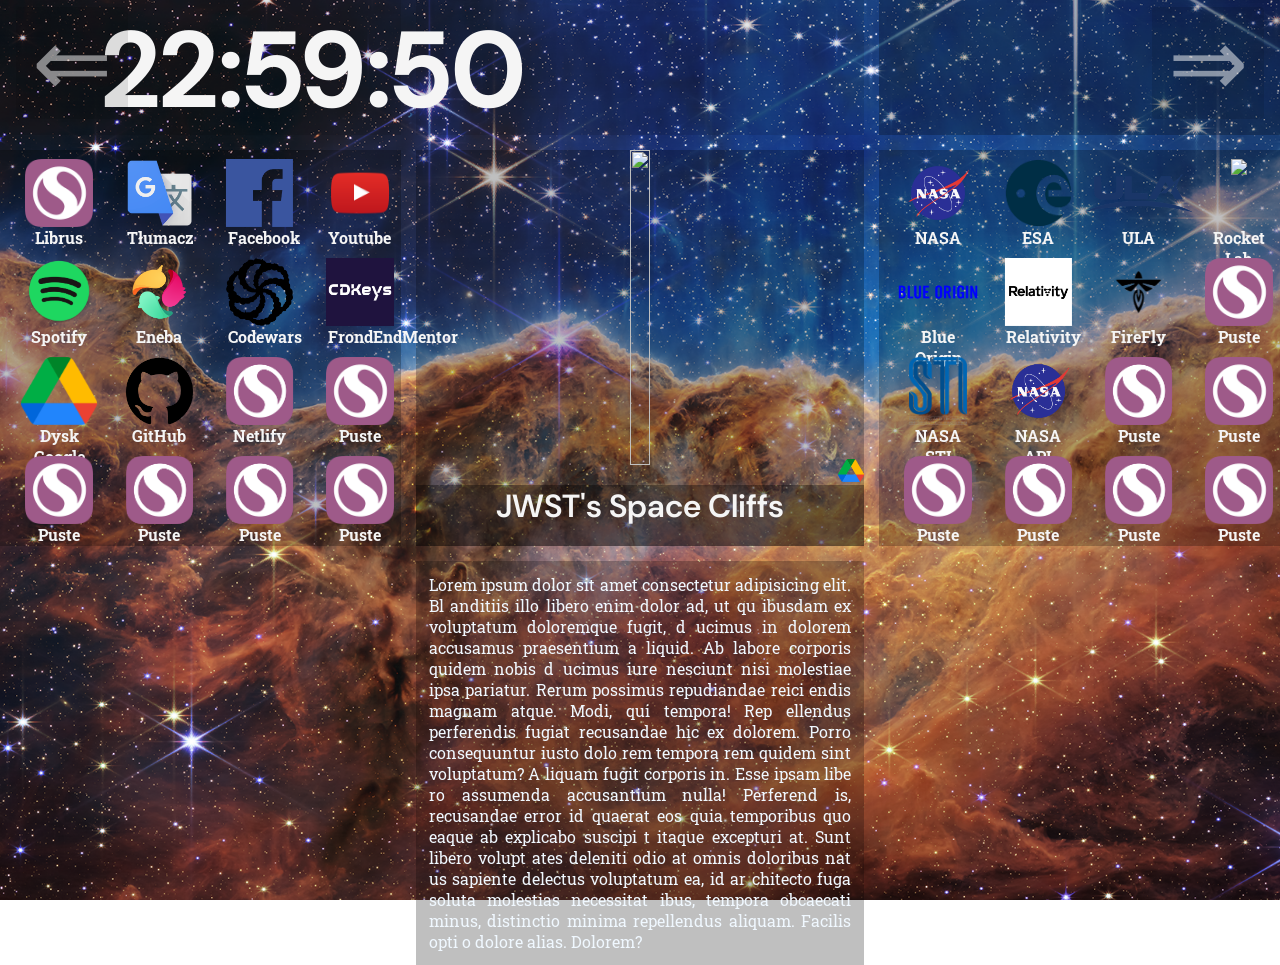
==== commit 4db68025: "Update index.html" ====
--- a/browserPage/index.html
+++ b/browserPage/index.html
@@ -78,10 +78,10 @@
                             <a class="tab" href="https://open.spotify.com/"><img class="iconImage"src="zdjecia/spotifyIcon.png"><h3>Spotify</h3></a>
                             <a class="tab" href="https://www.eneba.com/pl/"><img class="iconImage"src="zdjecia/enebaIcon.png"><h3>Eneba</h3></a>
                             <a class="tab" href="https://www.codewars.com/dashboard"><img class="iconImage"src="zdjecia/codewarsIcon.png"><h3>Codewars</h3></a>
-                            <a class="tab" href="https://www.frontendmentor.io"><img class="iconImage"src="zdjecia/cdkeysIcon.png"><h3>CDKeys</h3></a>
+                            <a class="tab" href="https://www.frontendmentor.io"><img class="iconImage"src="zdjecia/cdkeysIcon.png"><h3>FrondEndMentor</h3></a>
                             <a class="tab" href="https://drive.google.com/drive/my-drive"><img class="iconImage"src="zdjecia/googleDriveIcon.png"><h3>Dysk Google</h3></a>
                             <a class="tab" href="https://github.com/"><img class="iconImage"src="zdjecia/githubIcon.png"><h3>GitHub </h3></a>
-                            <a class="tab" href=""><img class="iconImage"src="zdjecia/librusIcon.png"><h3>Puste</h3></a>
+                            <a class="tab" href="https://www.netlify.com/"><img class="iconImage"src="zdjecia/librusIcon.png"><h3>Netlify</h3></a>
                             <a class="tab" href=""><img class="iconImage"src="zdjecia/librusIcon.png"><h3>Puste</h3></a>
                             <a class="tab" href=""><img class="iconImage"src="zdjecia/librusIcon.png"><h3>Puste</h3></a>
                             <a class="tab" href=""><img class="iconImage"src="zdjecia/librusIcon.png"><h3>Puste</h3></a>
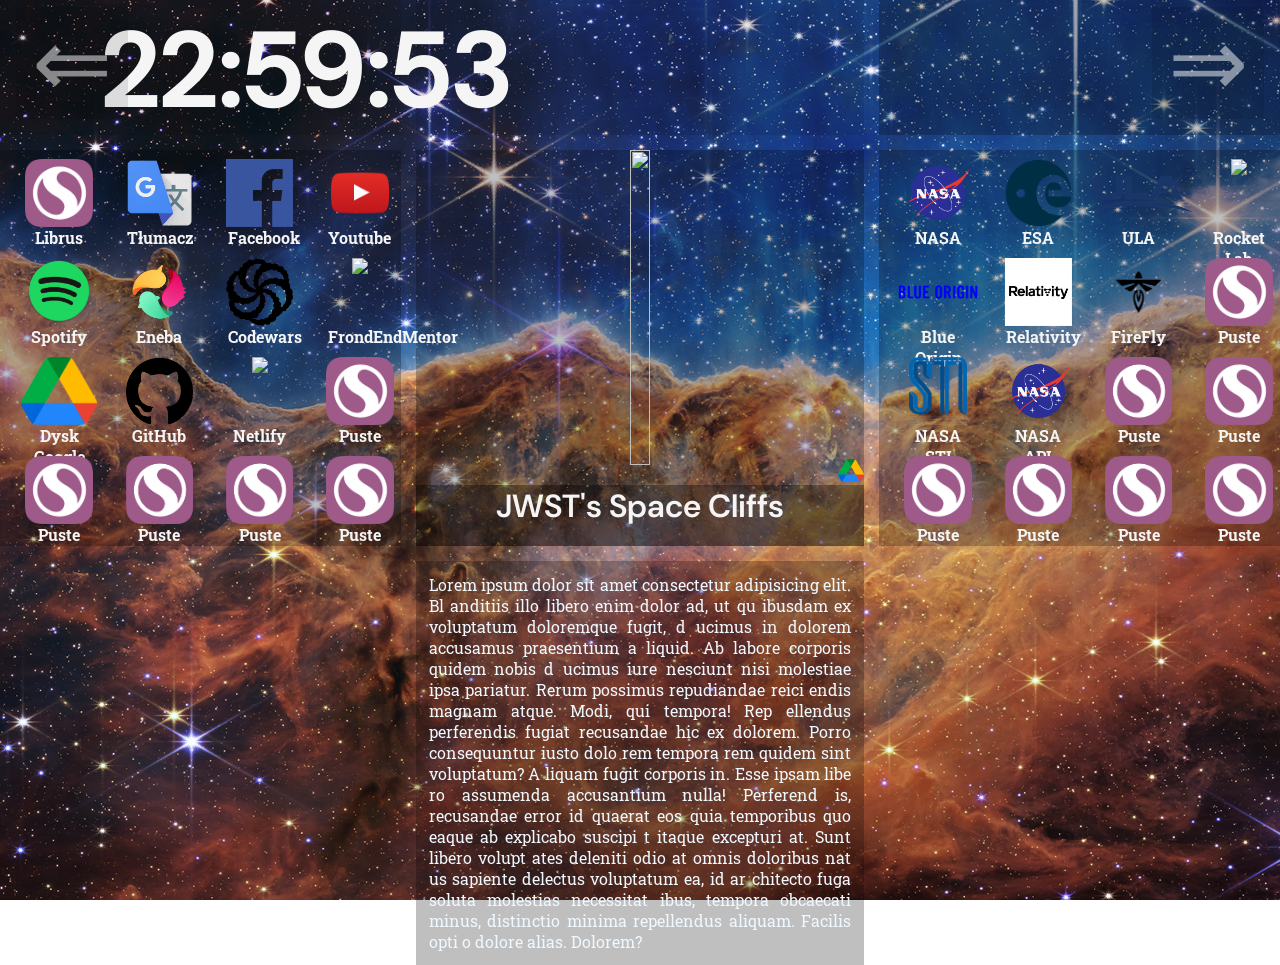
==== commit 9a22e1e4: "Update index.html" ====
--- a/browserPage/index.html
+++ b/browserPage/index.html
@@ -78,10 +78,10 @@
                             <a class="tab" href="https://open.spotify.com/"><img class="iconImage"src="zdjecia/spotifyIcon.png"><h3>Spotify</h3></a>
                             <a class="tab" href="https://www.eneba.com/pl/"><img class="iconImage"src="zdjecia/enebaIcon.png"><h3>Eneba</h3></a>
                             <a class="tab" href="https://www.codewars.com/dashboard"><img class="iconImage"src="zdjecia/codewarsIcon.png"><h3>Codewars</h3></a>
-                            <a class="tab" href="https://www.frontendmentor.io"><img class="iconImage"src="zdjecia/cdkeysIcon.png"><h3>FrondEndMentor</h3></a>
+                            <a class="tab" href="https://www.frontendmentor.io"><img class="iconImage"src="zdjecia/frontEndMentorIcon.png"><h3>FrondEndMentor</h3></a>
                             <a class="tab" href="https://drive.google.com/drive/my-drive"><img class="iconImage"src="zdjecia/googleDriveIcon.png"><h3>Dysk Google</h3></a>
                             <a class="tab" href="https://github.com/"><img class="iconImage"src="zdjecia/githubIcon.png"><h3>GitHub </h3></a>
-                            <a class="tab" href="https://www.netlify.com/"><img class="iconImage"src="zdjecia/librusIcon.png"><h3>Netlify</h3></a>
+                            <a class="tab" href="https://www.netlify.com/"><img class="iconImage"src="zdjecia/netlifyIcon.png"><h3>Netlify</h3></a>
                             <a class="tab" href=""><img class="iconImage"src="zdjecia/librusIcon.png"><h3>Puste</h3></a>
                             <a class="tab" href=""><img class="iconImage"src="zdjecia/librusIcon.png"><h3>Puste</h3></a>
                             <a class="tab" href=""><img class="iconImage"src="zdjecia/librusIcon.png"><h3>Puste</h3></a>
